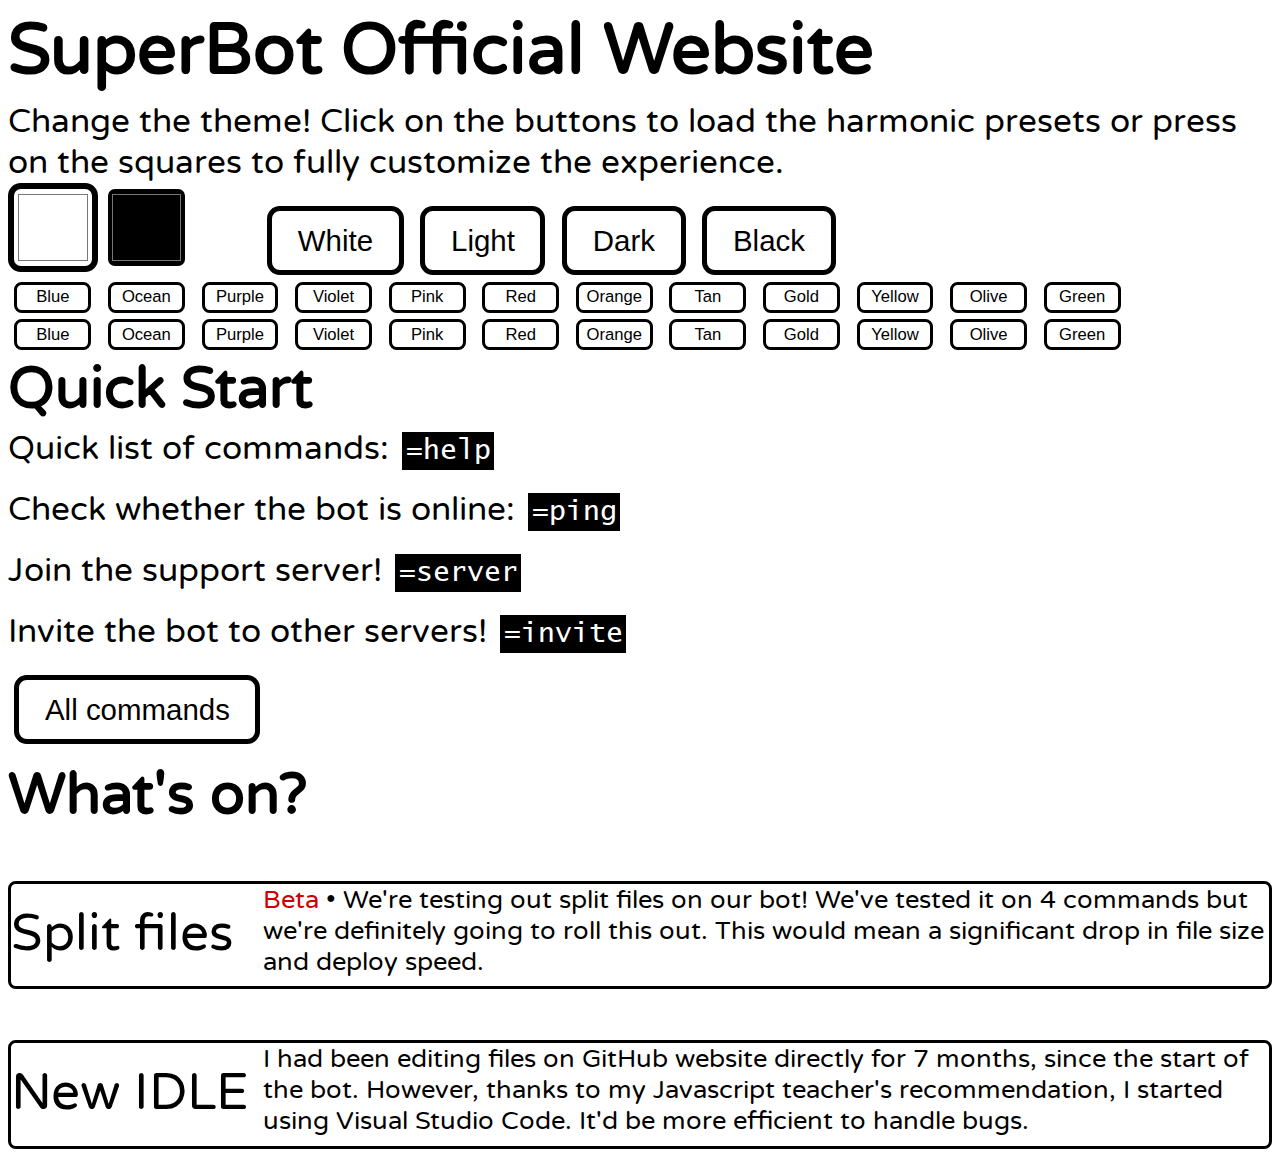
==== index.html @ 0122b8c5 "Added WIP documentation" ====
<!DOCTYPE html>

<html>

<head>
  <title>SuperBot</title>
  <meta name="viewport" content="width=device-width, initial-scale=1.0">
  <link rel="stylesheet" id="mystyle" href="style.css">
  <base target="_blank">
</head>

<body onload=setcolor()>
  <h1>SuperBot Official Website</h1>

  <p>Change the theme! Click on the buttons to load the harmonic presets or press on the squares to fully
    customize the experience.</p>

  <div>
    <div style="width:20%; float: left;">
      <input type="color" class="colors" id="bgc" value="#ffffff">
      <input type="color" class="colors" id="fgc" value="#000000">
    </div>
    <br>
    <div style="width:80%; float: right;">
      <button type="button" onclick="theme(0,0,false)" class="rbutton">White</button>
      <button type="button" onclick="theme(1,1,true)" class="rbutton">Light</button>
      <button type="button" onclick="theme(1,1,false)" class="rbutton">Dark</button>
      <button type="button" onclick="theme(0,0,true)" class="rbutton">Black</button>
    </div>
  </div>
  <br>

  <div style="width:100%; float: right;">
    <button type="button" onclick="theme(2,2,false)" class="mbutton">Blue</button>
    <button type="button" onclick="theme(3,3,false)" class="mbutton">Ocean</button>
    <button type="button" onclick="theme(4,4,false)" class="mbutton">Purple</button>
    <button type="button" onclick="theme(5,5,false)" class="mbutton">Violet</button>
    <button type="button" onclick="theme(6,6,false)" class="mbutton">Pink</button>
    <button type="button" onclick="theme(7,7,false)" class="mbutton">Red</button>
    <button type="button" onclick="theme(8,8,false)" class="mbutton">Orange</button>
    <button type="button" onclick="theme(9,9,false)" class="mbutton">Tan</button>
    <button type="button" onclick="theme(10,10,false)" class="mbutton">Gold</button>
    <button type="button" onclick="theme(11,11,false)" class="mbutton">Yellow</button>
    <button type="button" onclick="theme(12,12,false)" class="mbutton">Olive</button>
    <button type="button" onclick="theme(13,13,false)" class="mbutton">Green</button><br>
    <button type="button" onclick="theme(2,2,true)" class="mbutton">Blue</button>
    <button type="button" onclick="theme(3,3,true)" class="mbutton">Ocean</button>
    <button type="button" onclick="theme(4,4,true)" class="mbutton">Purple</button>
    <button type="button" onclick="theme(5,5,true)" class="mbutton">Violet</button>
    <button type="button" onclick="theme(6,6,true)" class="mbutton">Pink</button>
    <button type="button" onclick="theme(7,7,true)" class="mbutton">Red</button>
    <button type="button" onclick="theme(8,8,true)" class="mbutton">Orange</button>
    <button type="button" onclick="theme(9,9,true)" class="mbutton">Tan</button>
    <button type="button" onclick="theme(10,10,true)" class="mbutton">Gold</button>
    <button type="button" onclick="theme(11,11,true)" class="mbutton">Yellow</button>
    <button type="button" onclick="theme(12,12,true)" class="mbutton">Olive</button>
    <button type="button" onclick="theme(13,13,true)" class="mbutton">Green</button>
  </div>
  <script src="script.js"></script>
  <br>
  <h2>Quick Start</h2>
  <p>Quick list of commands:<span class="code inverted">=help</span></p><br>
  <p>Check whether the bot is online:<span class="code inverted">=ping</span></p><br>
  <p>Join the support server!<span class="code inverted">=server</span></p><br>
  <p>Invite the bot to other servers!<span class="code inverted">=invite</span></p><br>
  <button type="button" onclick="location.href='http://127.0.0.1:5500/documentation'" class="rbutton">All commands</button>
  <h2>What's on?</h2>
  <div class="card">
    <div class="cardl">
      <p class="card1">Split files</p>
    </div>
    <div class="cardr">
      <p class="card2"><span class="beta">Beta</span> • We're testing out split files on our bot! We've tested it on 4
        commands but we're definitely going to roll this out. This would mean a significant drop in file size and deploy
        speed.</p>
    </div>
  </div>
  <div class="card">
    <div class="cardl">
      <p class="card1">New IDLE</p>
    </div>
    <div class="cardr">
      <p class="card2">I had been editing files on GitHub website directly for 7 months, since the start of the bot.
        However, thanks to my Javascript teacher's recommendation, I started using Visual Studio Code. It'd be more
        efficient to handle bugs.</p>
    </div>
  </div>
</body>

</html>
---- style.css ----
@font-face {
  font-family: "Font1";
  src: url("font1.ttf") format("truetype");
}

@font-face {
  font-family: "Font2";
  src: url("font2.ttf") format("truetype");
}

html {
  font-family: Font1, Arial, Helvetica, sans-serif;
  scroll-behavior: smooth;
  position: relative;
}

.code {
  font-family: Font2, monospace;
  font-size: 2.2vw;
  padding-top: 0.4vw;
  padding-bottom: 0.4vw;
  padding-left: 0.3vw;
  padding-right: 0.3vw;
  margin-left: 1vw;
  margin-right: 1vw;
}

h1 {
  font-size: 5.5vw;
  font-weight: bolder;
  margin-top: 0.6vw;
  margin-bottom: 0.6vw;
}

h2 {
  font-size: 4.5vw;
  font-weight: bold;
  margin-top: 1vw;
  margin-bottom: 0.4vw;
}

h3 {
  font-size: 3.5vw;
  margin-top: 0.2vw;
  margin-bottom: 0.2vw;
}

p, th {
  font-size: 2.6vw;
  margin-top: 0vw;
  margin-bottom: 0vw;
}

td, .small {
  font-size: 2vw;
}

.cardl {
  width: 20%;
  height: inherit;
  float: left;
}

.card1 {
  font-size: 4vw;
  margin-top: 1.5vw;
}

.cardr {
  width: 80%;
  height: inherit;
  float: right;
}

.card2 {
  font-size: 2vw;
  margin-top: 0px;
}

.beta {
  color: #c00;
}

.rbutton {
  font-size: 2.3vw;
  padding: 1vw 2vw;
  border-radius: 1vw;
  border-width: 0.4vw;
}

.mbutton {
  width: 6vw;
  font-size: 1.3vw;
  padding: 0.2vw 0.125vw;
  border-radius: 0.6vw;
  border-width: 0.3vw;
}

.inverted {
background-color: #000;
color: #fff
}

#bgc {
  width: 96px;
  height: 96px;
  border-style: solid;
  border-color: #000;
  border-radius: 1vw;
  background-color: #fff;
  border-width: 0.5vw;
}

#fgc {
  width: 96px;
  height: 96px;
  border-style: solid;
  border-color: #fff;
  border-radius: 1vw;
  background-color: #000;
  border-width: 0.5vw;
}

button {
  text-align: center;
  display: inline-block;
  margin: 0.25vw 0.5vw;
  border-style: solid;
  transition-duration: 0.4s;
  cursor: pointer;
  color: #000;
  border-color: #4c56af;
  background-color: #fff;
}

button:hover {
  color: #fff;
  border-color: #4c56af;
  background-color: #4c56af;
}

.card {
  height: 8vw;
  border-style: solid;
  border-radius: 0.6vw;
  border-color: #000;
  margin-top: 4vw;
}

table, th, td {
  border-style: solid;
  border-width: 0.1vw;
  border-color: #000;
}
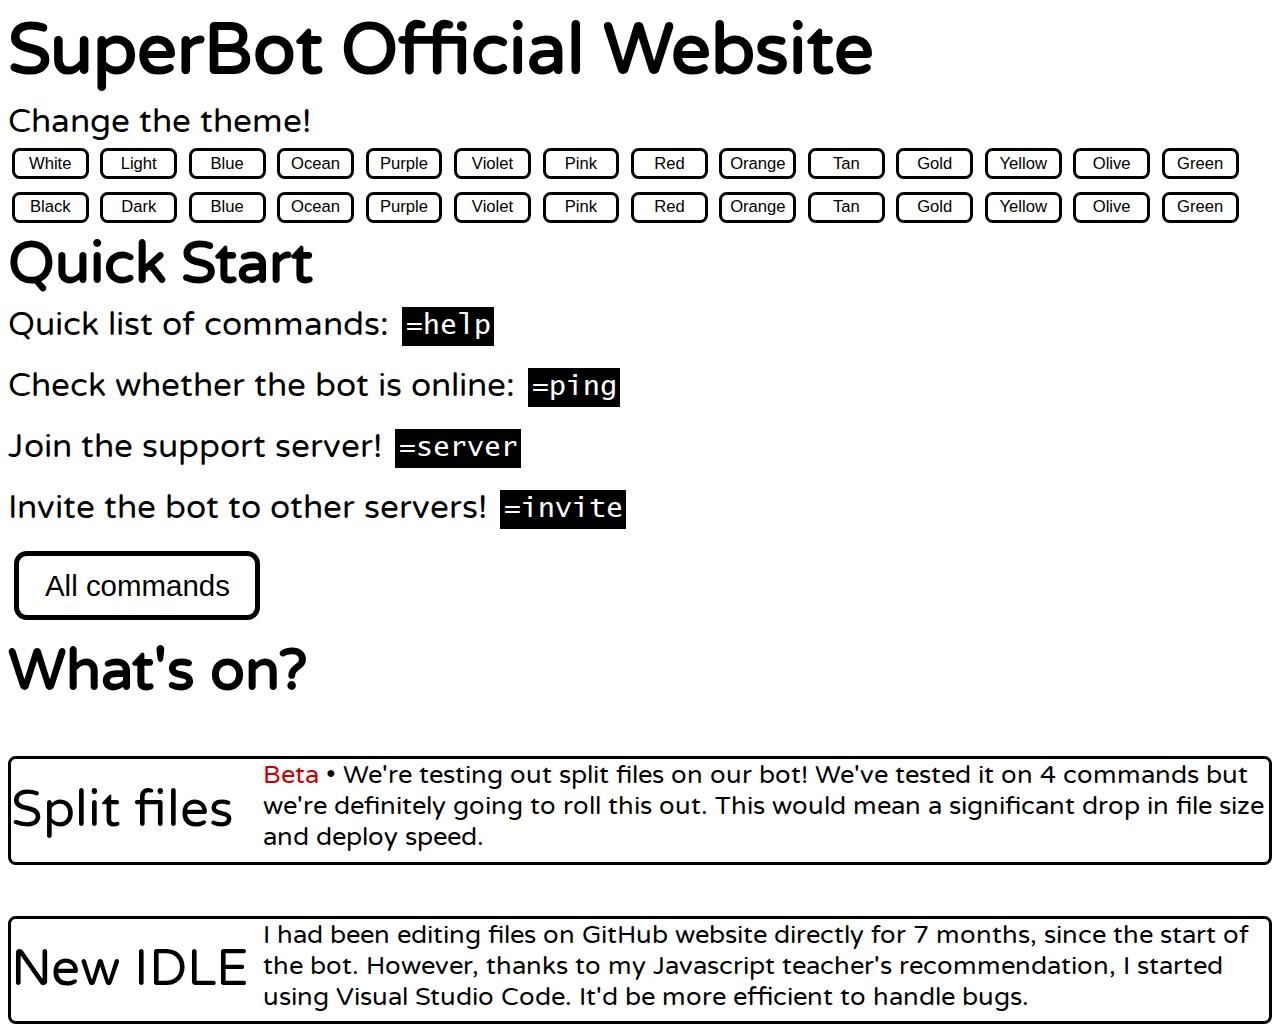
==== commit 0bc61ab0: "Compact theme picker" ====
--- a/index.html
+++ b/index.html
@@ -12,25 +12,11 @@
 <body onload=setcolor()>
   <h1>SuperBot Official Website</h1>
 
-  <p>Change the theme! Click on the buttons to load the harmonic presets or press on the squares to fully
-    customize the experience.</p>
-
-  <div>
-    <div style="width:20%; float: left;">
-      <input type="color" class="colors" id="bgc" value="#ffffff">
-      <input type="color" class="colors" id="fgc" value="#000000">
-    </div>
-    <br>
-    <div style="width:80%; float: right;">
-      <button type="button" onclick="theme(0,0,false)" class="rbutton">White</button>
-      <button type="button" onclick="theme(1,1,true)" class="rbutton">Light</button>
-      <button type="button" onclick="theme(1,1,false)" class="rbutton">Dark</button>
-      <button type="button" onclick="theme(0,0,true)" class="rbutton">Black</button>
-    </div>
-  </div>
-  <br>
+  <p>Change the theme!</p>
 
   <div style="width:100%; float: right;">
+    <button type="button" onclick="theme(0,0,false)" class="mbutton">White</button>
+    <button type="button" onclick="theme(1,1,true)" class="mbutton">Light</button>
     <button type="button" onclick="theme(2,2,false)" class="mbutton">Blue</button>
     <button type="button" onclick="theme(3,3,false)" class="mbutton">Ocean</button>
     <button type="button" onclick="theme(4,4,false)" class="mbutton">Purple</button>
@@ -43,6 +29,8 @@
     <button type="button" onclick="theme(11,11,false)" class="mbutton">Yellow</button>
     <button type="button" onclick="theme(12,12,false)" class="mbutton">Olive</button>
     <button type="button" onclick="theme(13,13,false)" class="mbutton">Green</button><br>
+    <button type="button" onclick="theme(0,0,true)" class="mbutton">Black</button>
+    <button type="button" onclick="theme(1,1,false)" class="mbutton">Dark</button>
     <button type="button" onclick="theme(2,2,true)" class="mbutton">Blue</button>
     <button type="button" onclick="theme(3,3,true)" class="mbutton">Ocean</button>
     <button type="button" onclick="theme(4,4,true)" class="mbutton">Purple</button>
@@ -63,7 +51,8 @@
   <p>Check whether the bot is online:<span class="code inverted">=ping</span></p><br>
   <p>Join the support server!<span class="code inverted">=server</span></p><br>
   <p>Invite the bot to other servers!<span class="code inverted">=invite</span></p><br>
-  <button type="button" onclick="location.href='http://127.0.0.1:5500/documentation'" class="rbutton">All commands</button>
+  <button type="button" onclick="location.href='https://johann-lau.github.io/superbot-website/Documentation'"
+    class="rbutton">All commands</button>
   <h2>What's on?</h2>
   <div class="card">
     <div class="cardl">
--- a/style.css
+++ b/style.css
@@ -6,12 +6,6 @@
 @font-face {
   font-family: "Font2";
   src: url("font2.ttf") format("truetype");
-}
-
-html {
-  font-family: Font1, Arial, Helvetica, sans-serif;
-  scroll-behavior: smooth;
-  position: relative;
 }
 
 .code {
@@ -55,6 +49,15 @@
   font-size: 2vw;
 }
 
+.big {
+  font-size: 4vw;
+}
+
+table {
+  text-align: center;
+  border-collapse: collapse;
+}
+
 .cardl {
   width: 20%;
   height: inherit;
@@ -91,34 +94,22 @@
 .mbutton {
   width: 6vw;
   font-size: 1.3vw;
-  padding: 0.2vw 0.125vw;
+  padding: 0.2vw 0.1vw;
   border-radius: 0.6vw;
   border-width: 0.3vw;
+  margin: 0.5vw 0.3vw;
+}
+
+body, a {
+  color: #000;
+  font-family: Font1, Arial, Helvetica, sans-serif;
+  scroll-behavior: smooth;
+  position: relative;
 }
 
 .inverted {
-background-color: #000;
-color: #fff
-}
-
-#bgc {
-  width: 96px;
-  height: 96px;
-  border-style: solid;
-  border-color: #000;
-  border-radius: 1vw;
-  background-color: #fff;
-  border-width: 0.5vw;
-}
-
-#fgc {
-  width: 96px;
-  height: 96px;
-  border-style: solid;
-  border-color: #fff;
-  border-radius: 1vw;
   background-color: #000;
-  border-width: 0.5vw;
+  color: #fff
 }
 
 button {
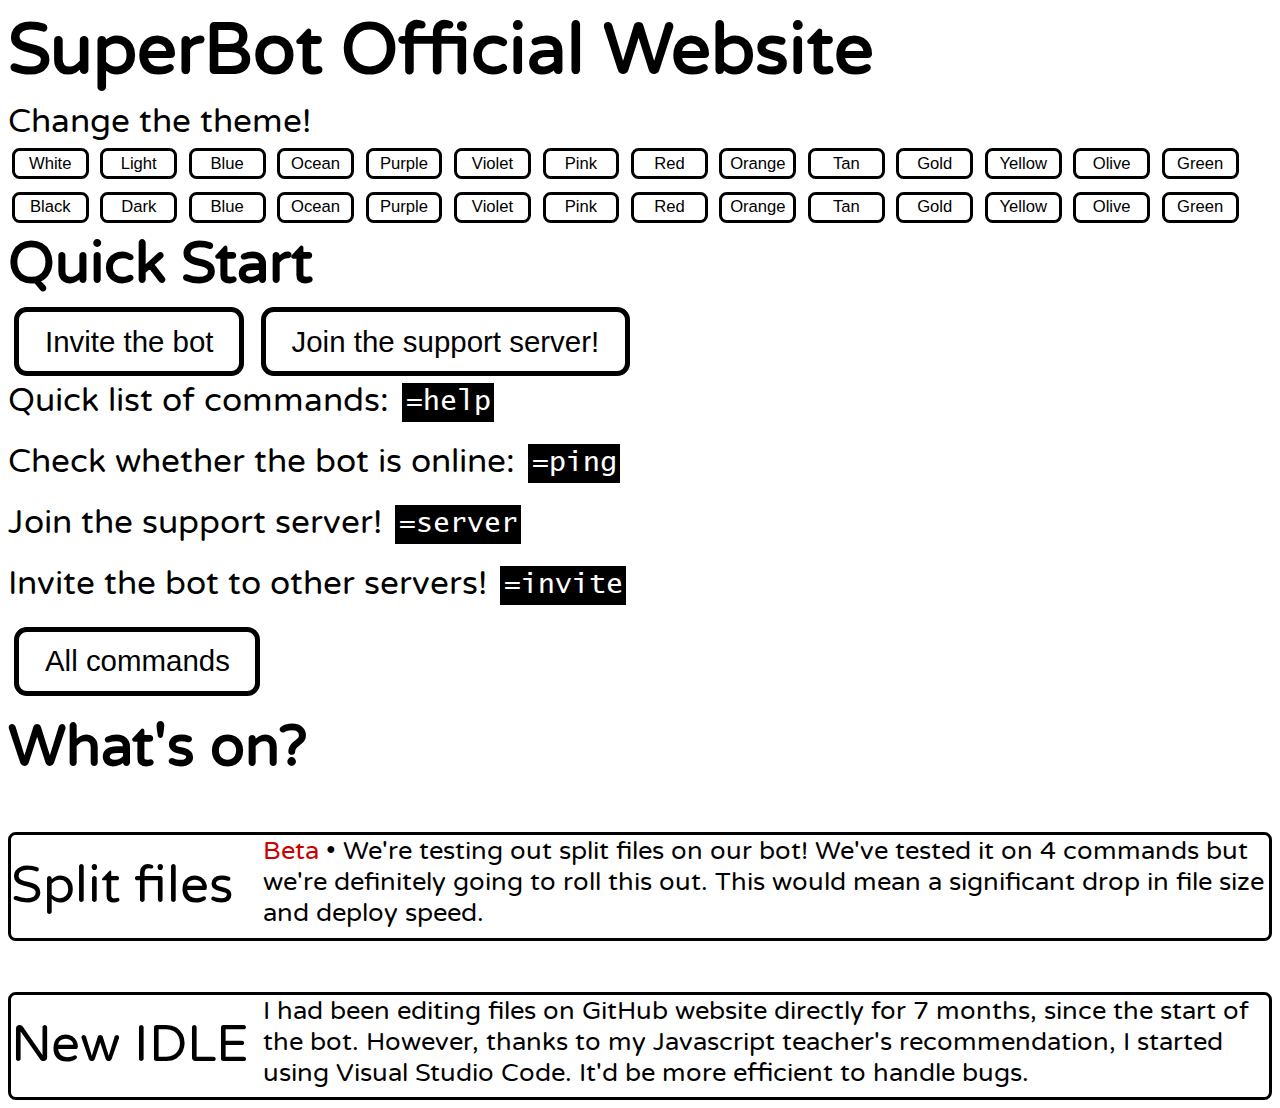
==== commit 32f856da: "Added links" ====
--- a/index.html
+++ b/index.html
@@ -47,6 +47,11 @@
   <script src="script.js"></script>
   <br>
   <h2>Quick Start</h2>
+  <button type="button" class="rbutton" target="_blank"
+    onclick="window.open('https://discord.com/oauth2/authorize?client_id=796686363604680755&permissions=0&scope=bot%20applications.commands','_blank')">
+    Invite the bot</button>
+  <button type="button" class="rbutton" target="_blank"
+    onclick="window.open('https://discord.gg/sesedKMWHH','_blank')">Join the support server!</button>
   <p>Quick list of commands:<span class="code inverted">=help</span></p><br>
   <p>Check whether the bot is online:<span class="code inverted">=ping</span></p><br>
   <p>Join the support server!<span class="code inverted">=server</span></p><br>
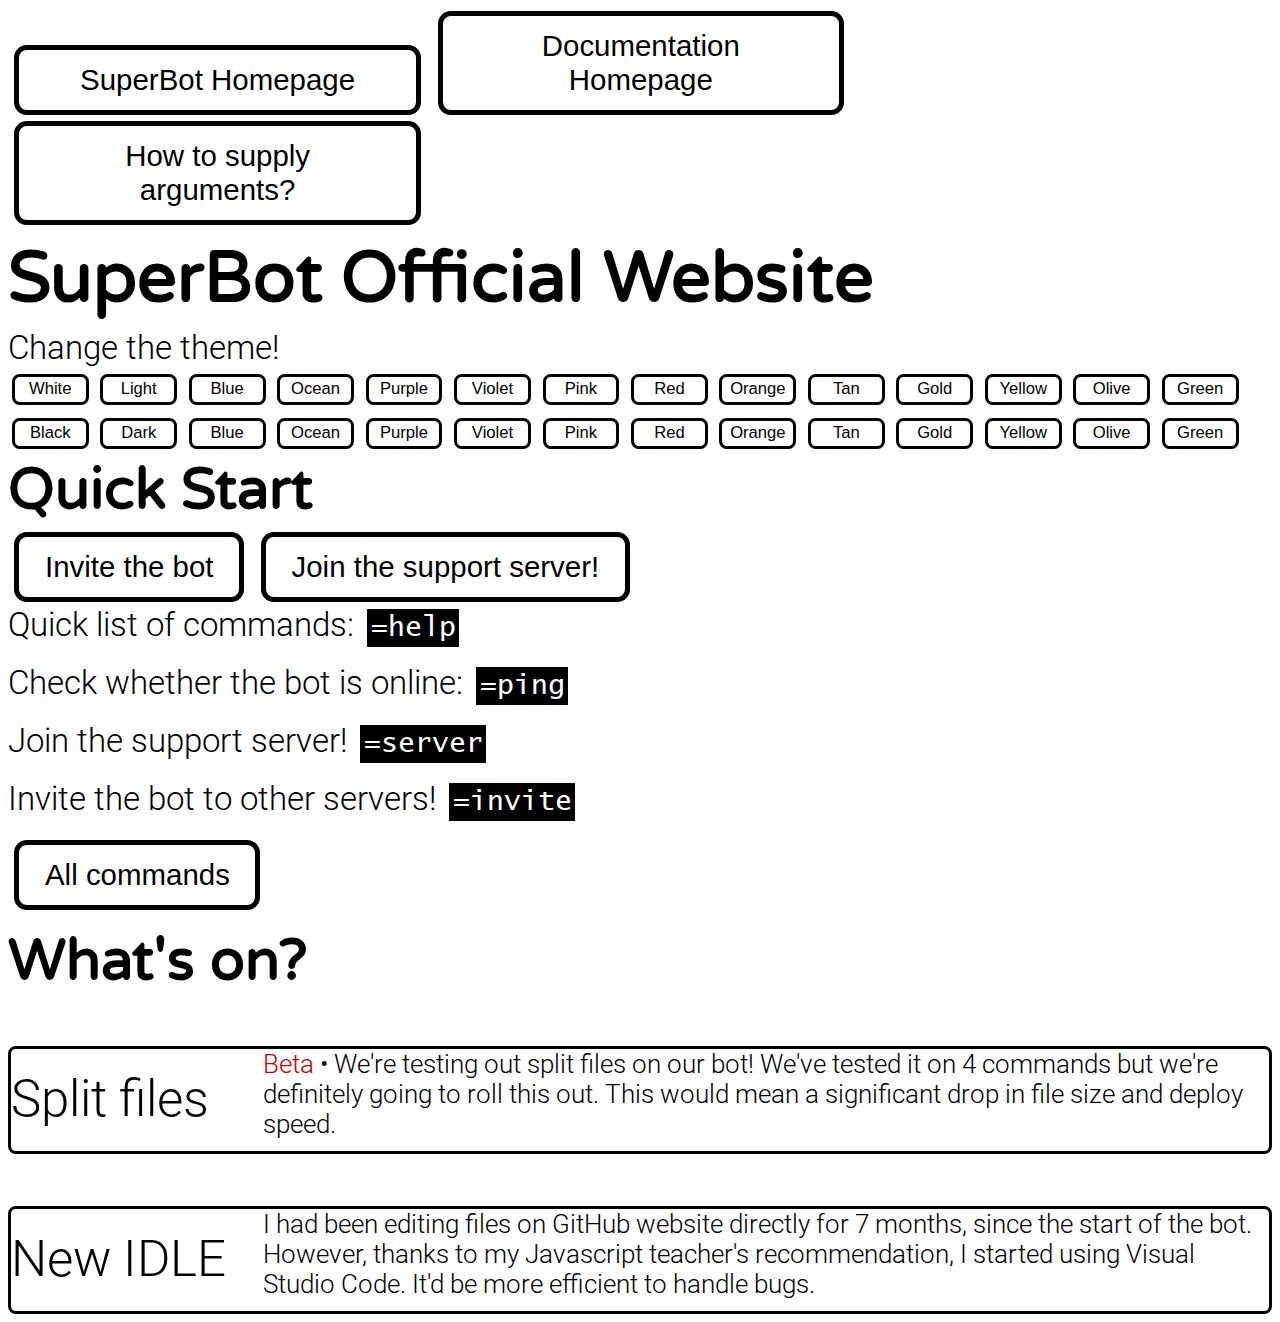
==== commit 13acde1b: "Finished Discord Commands, Fixed Buttons, New Font" ====
--- a/index.html
+++ b/index.html
@@ -10,6 +10,12 @@
 </head>
 
 <body onload=setcolor()>
+  <button type="button" onclick="location.href='/'"
+    class="button3 rbutton">SuperBot Homepage</button>
+  <button type="button" onclick="location.href='/Documentation'"
+    class="button3 rbutton">Documentation Homepage</button>
+  <button type="button" onclick="location.href='/Documentation/Arguments'"
+    class="button3 rbutton">How to supply arguments?</button>
   <h1>SuperBot Official Website</h1>
 
   <p>Change the theme!</p>
--- a/style.css
+++ b/style.css
@@ -6,6 +6,11 @@
 @font-face {
   font-family: "Font2";
   src: url("font2.ttf") format("truetype");
+}
+
+@font-face {
+  font-family: "Font3";
+  src: url("font3.ttf") format("truetype");
 }
 
 .code {
@@ -37,6 +42,15 @@
   font-size: 3.5vw;
   margin-top: 0.2vw;
   margin-bottom: 0.2vw;
+  padding-top: 7vw;
+}
+
+h1,h2,h3 {
+  font-family: Font1;
+}
+
+h3 .code {
+  font-size: 3.5vw;
 }
 
 p, th {
@@ -91,6 +105,10 @@
   border-width: 0.4vw;
 }
 
+.button3 {
+  width: 31.75vw;
+}
+
 .mbutton {
   width: 6vw;
   font-size: 1.3vw;
@@ -102,7 +120,7 @@
 
 body, a {
   color: #000;
-  font-family: Font1, Arial, Helvetica, sans-serif;
+  font-family: Font3, Arial, Helvetica, sans-serif;
   scroll-behavior: smooth;
   position: relative;
 }
@@ -142,4 +160,11 @@
   border-style: solid;
   border-width: 0.1vw;
   border-color: #000;
+}
+
+hr {
+  border-color: #000;
+  width: 98vw;
+  margin-top: 5vw;
+  margin-bottom: 2vw;
 }